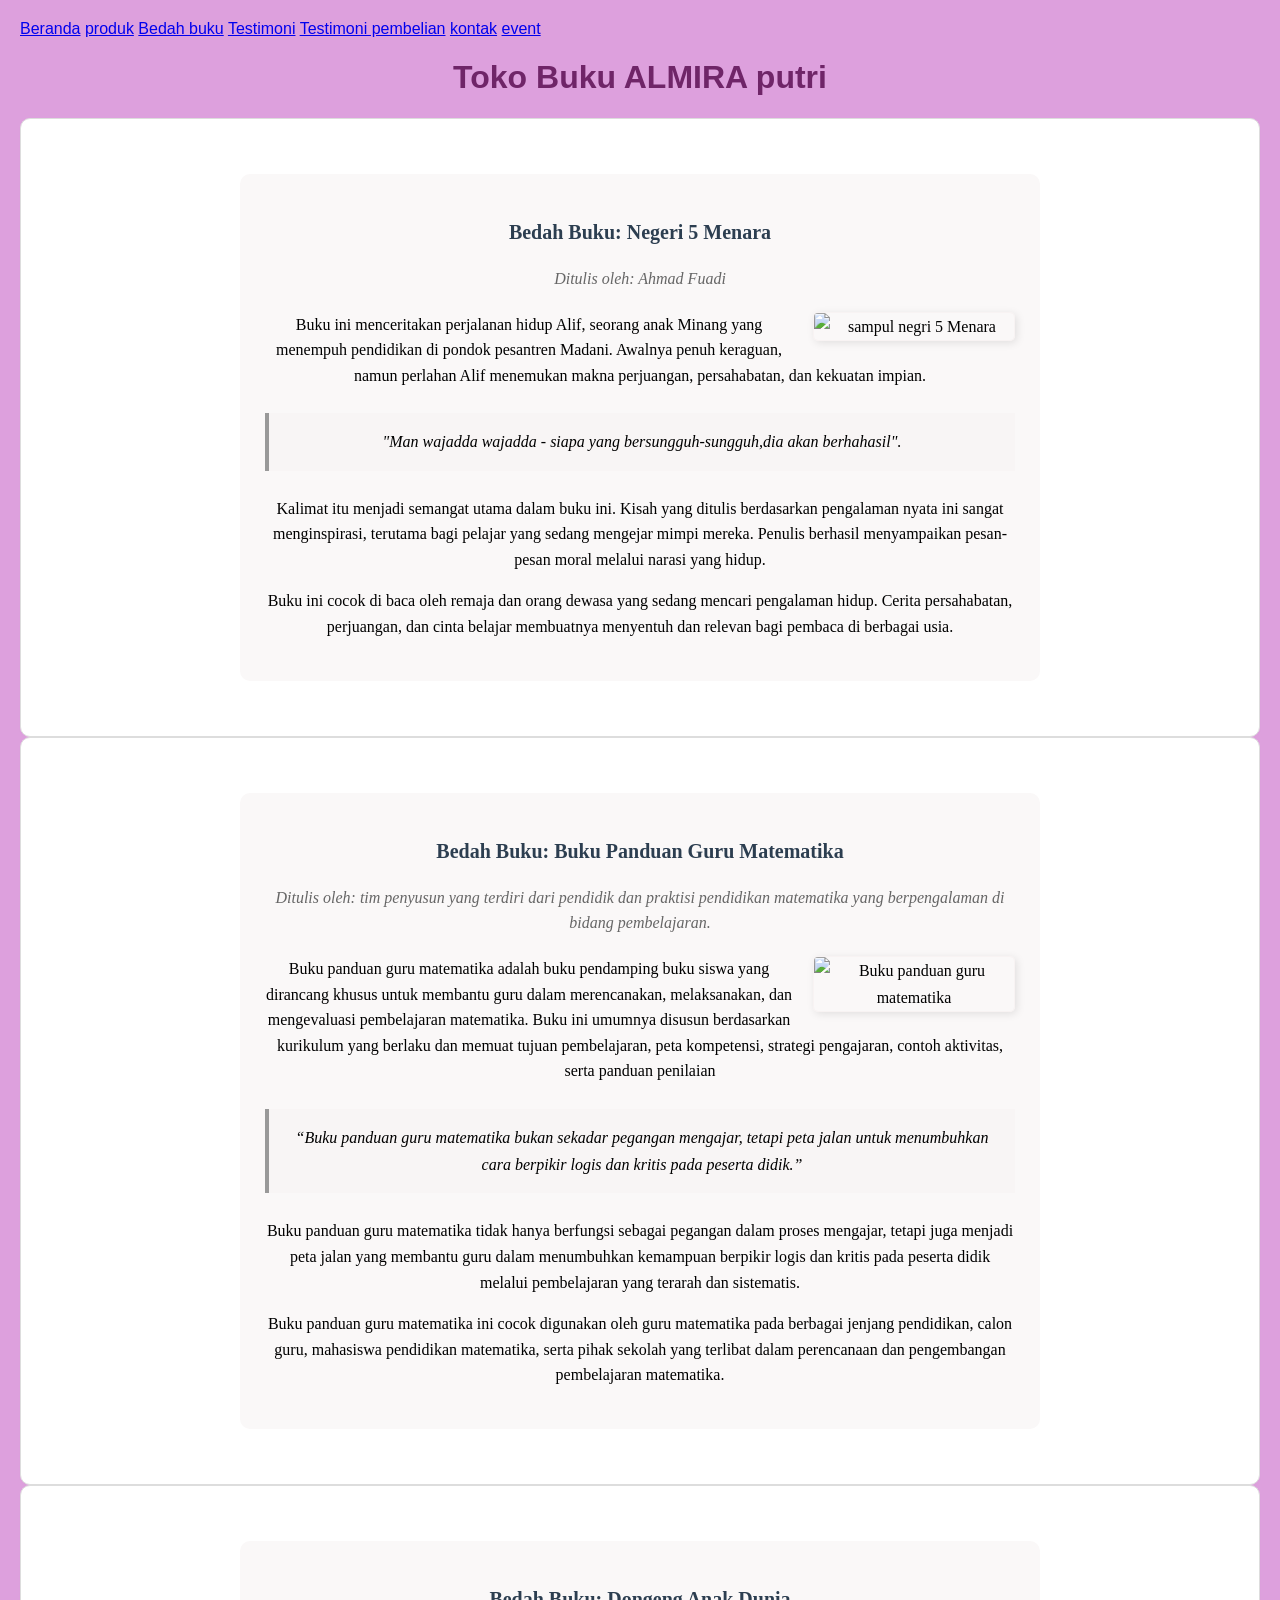
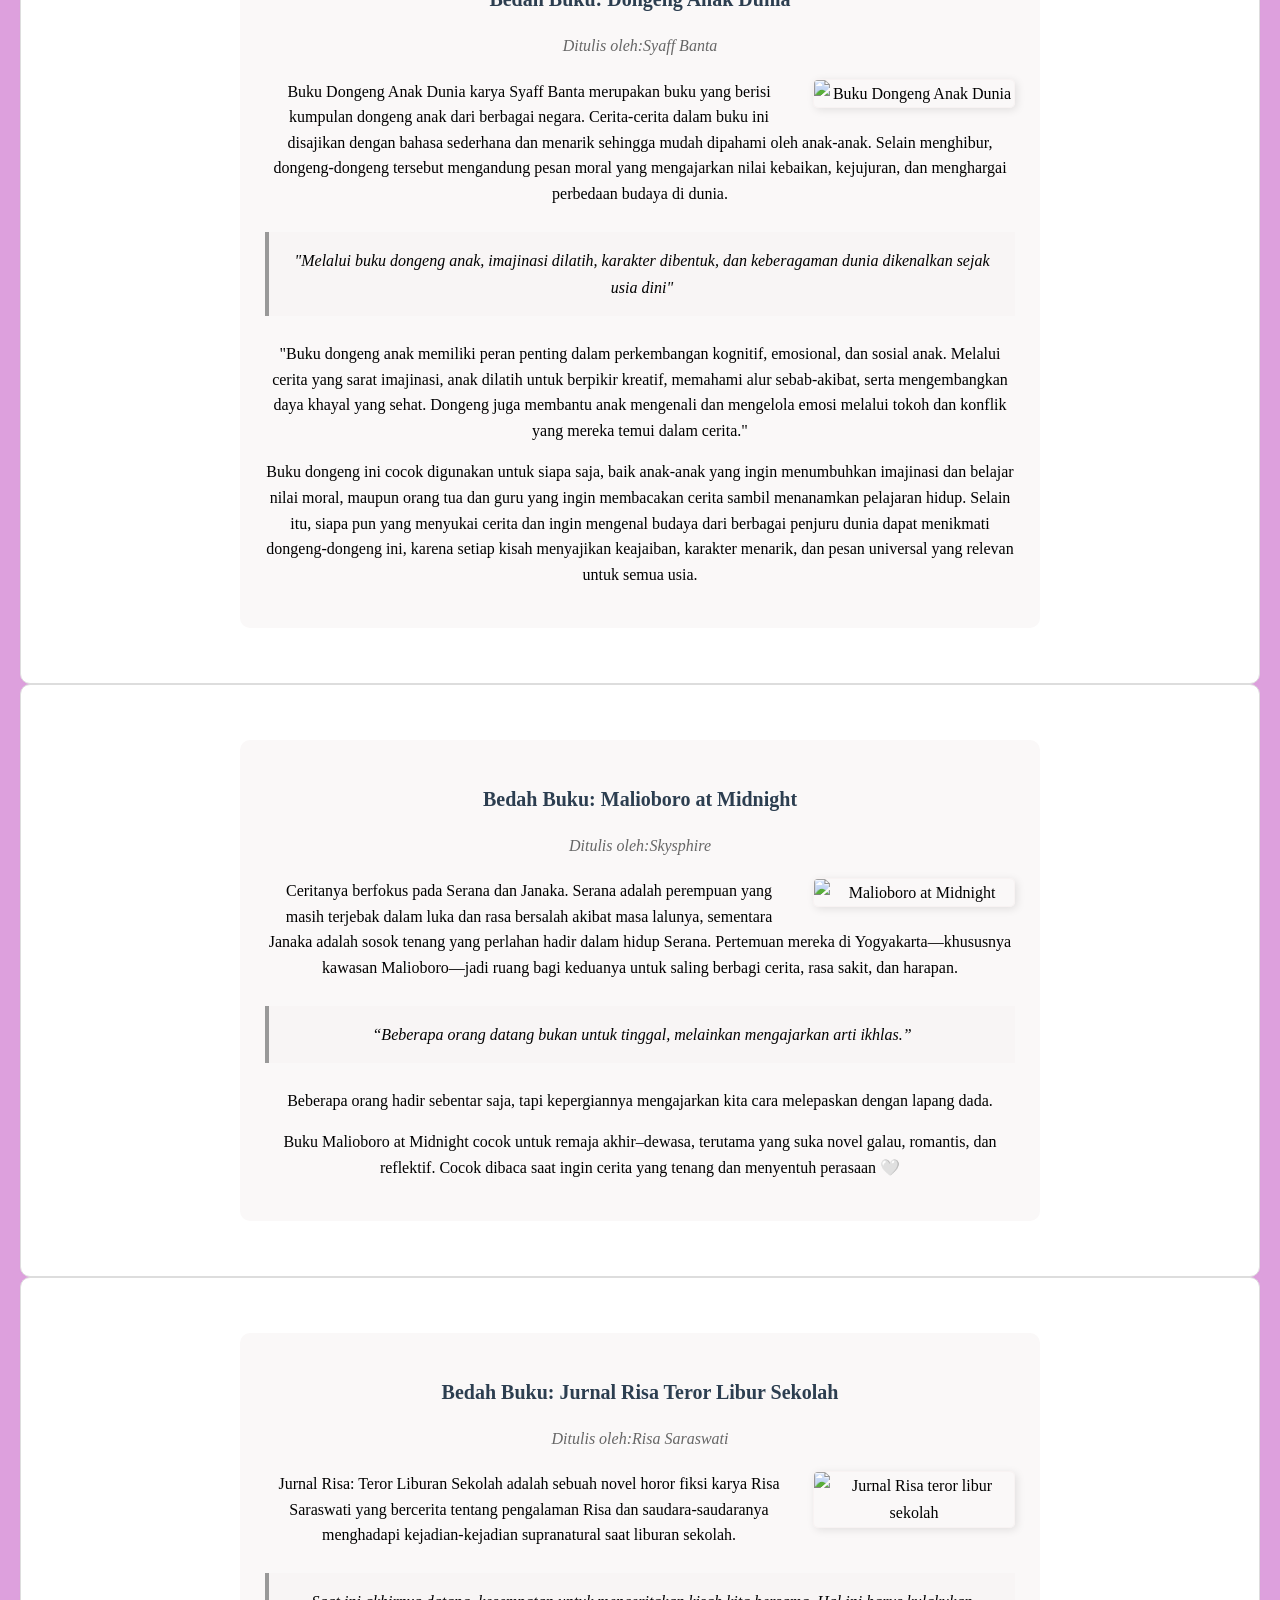
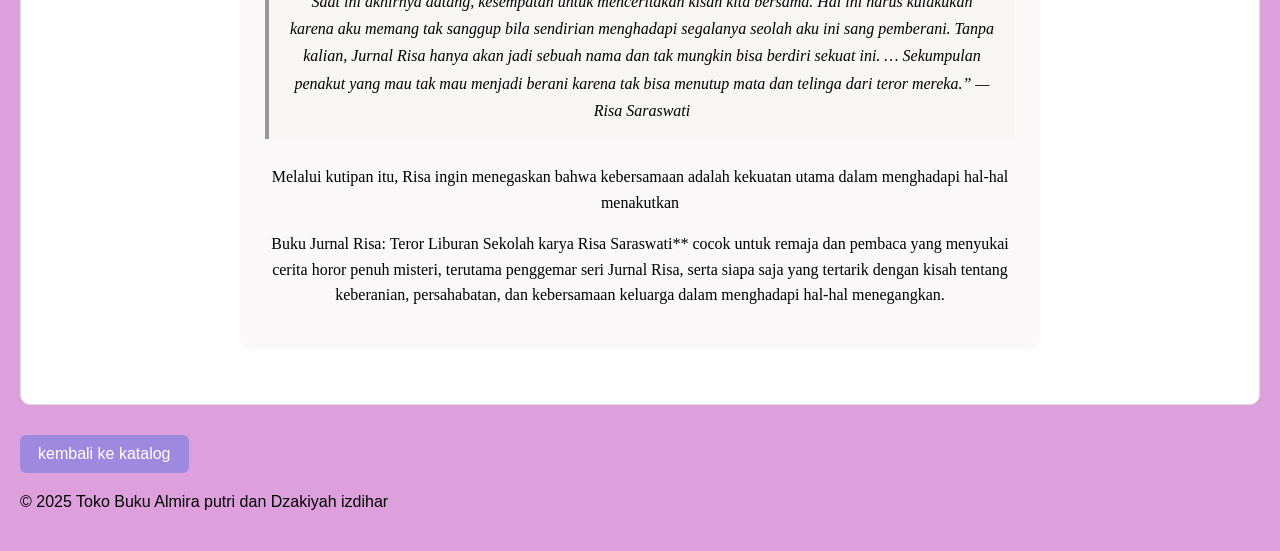
==== bedah-buku.html @ 4a0a6d33 "Add files via upload" ====
<!DOCTYPE html>
<html lang="id">
<head>
<meta charset="UTF-8">
<meta name="viewport" content="width=device-width, initial-scale=1.0">
<title>Profil Usaha Buku</title>
<link rel="stylesheet" href="style.css" />
</head>
<body>
    <nav><a href="index.html">Beranda</a>
        <a href="produk.html">produk</a>
        <a href="bedah-buku.html">Bedah buku</a>
        <a href="testimoni.html">Testimoni</a>
        <a href="tampil-testimoni.html">Testimoni pembelian</a>
        <a href="kontak.html">kontak</a>
        <a href="event.html">event</a>
    </nav>
    <h1>Toko Buku ALMIRA putri</h1>
     <section class="daftar produk">
    <main class="artikel">
    <h2>Bedah Buku: Negeri 5 Menara</h2>
    <p class="penulis">Ditulis oleh: Ahmad Fuadi</p>
    <img src="image tik10/buku 7.jpg" alt="sampul negri 5 Menara" class="sampul">
     <p>
        Buku ini menceritakan perjalanan hidup Alif, seorang anak Minang yang
         menempuh pendidikan di pondok pesantren Madani.
         Awalnya penuh keraguan, namun perlahan Alif menemukan makna perjuangan,
         persahabatan, dan kekuatan impian.
    </p>   
     <blockquote>
        "Man wajadda wajadda - siapa yang bersungguh-sungguh,dia akan berhahasil".
     </blockquote>
     <p>
         Kalimat itu menjadi semangat utama dalam buku ini. Kisah yang ditulis berdasarkan pengalaman 
         nyata ini sangat menginspirasi, terutama bagi pelajar yang sedang mengejar mimpi mereka.
         Penulis berhasil menyampaikan pesan-pesan moral melalui narasi yang hidup.
    </p>
    <p>
        Buku ini cocok di baca oleh remaja dan orang dewasa yang sedang mencari pengalaman hidup.
        Cerita persahabatan, perjuangan, dan cinta belajar membuatnya menyentuh dan relevan bagi pembaca di
        berbagai usia.
    </p>
    </main>
     </section>
     <section class="daftar produk">
    <main class="artikel">
    <h2>Bedah Buku: Buku Panduan Guru Matematika</h2>
    <p class="penulis">Ditulis oleh: tim penyusun yang terdiri dari pendidik dan praktisi pendidikan matematika yang berpengalaman di bidang pembelajaran.</p>
    <img src="image tik10/buku 1.jpg" alt="Buku panduan guru matematika" class="sampul">
     <p>
        Buku panduan guru matematika adalah buku pendamping buku siswa yang dirancang khusus untuk membantu guru dalam merencanakan, melaksanakan, dan mengevaluasi pembelajaran matematika.
         Buku ini umumnya disusun berdasarkan kurikulum yang berlaku dan memuat tujuan pembelajaran, peta kompetensi, strategi pengajaran, contoh aktivitas, serta panduan penilaian
    </p>   
     <blockquote>
        “Buku panduan guru matematika bukan sekadar pegangan mengajar,
         tetapi peta jalan untuk menumbuhkan cara berpikir logis dan kritis pada peserta didik.”
     </blockquote>
     <p>
        Buku panduan guru matematika tidak hanya berfungsi sebagai pegangan dalam proses mengajar,
         tetapi juga menjadi peta jalan yang membantu guru dalam menumbuhkan kemampuan berpikir logis dan kritis pada peserta didik melalui pembelajaran yang terarah dan sistematis.
    </p>
    <p>
        Buku panduan guru matematika ini cocok digunakan oleh guru matematika pada berbagai jenjang pendidikan,
         calon guru, mahasiswa pendidikan matematika, serta pihak sekolah yang terlibat dalam perencanaan dan pengembangan pembelajaran matematika.
    </p>
    </main>
    </section>
    <section class="daftar produk">
    <main class="artikel">
    <h2>Bedah Buku: Dongeng Anak Dunia</h2>
    <p class="penulis">Ditulis oleh:Syaff Banta </p>
    <img src="image tik10/buku 2.jpg" alt="Buku Dongeng Anak Dunia" class="sampul">
     <p>
      Buku Dongeng Anak Dunia karya Syaff Banta merupakan buku yang berisi kumpulan dongeng anak dari berbagai negara. Cerita-cerita dalam buku ini disajikan dengan bahasa sederhana dan menarik sehingga mudah dipahami oleh anak-anak.
      Selain menghibur, dongeng-dongeng tersebut mengandung pesan moral yang mengajarkan nilai kebaikan, kejujuran, dan menghargai perbedaan budaya di dunia.
    </p>   
     <blockquote>
        "Melalui buku dongeng anak, imajinasi dilatih, karakter dibentuk, 
        dan keberagaman dunia dikenalkan sejak usia dini"
     </blockquote>
     <p>
        "Buku dongeng anak memiliki peran penting dalam perkembangan kognitif, emosional, dan sosial anak. Melalui cerita yang sarat imajinasi, anak dilatih untuk berpikir kreatif, memahami alur sebab-akibat, serta mengembangkan daya khayal yang sehat. 
        Dongeng juga membantu anak mengenali dan mengelola emosi melalui tokoh dan konflik yang mereka temui dalam cerita."
    </p>
    <p>
        
    Buku dongeng ini cocok digunakan untuk siapa saja, baik anak-anak yang ingin menumbuhkan imajinasi dan belajar nilai moral,
     maupun orang tua dan guru yang ingin membacakan cerita sambil menanamkan pelajaran hidup. Selain itu,  
    siapa pun yang menyukai cerita dan ingin mengenal budaya dari berbagai penjuru dunia dapat menikmati dongeng-dongeng ini, karena setiap kisah menyajikan keajaiban, karakter menarik, dan pesan universal yang relevan untuk semua usia.
    </p>
    </main>
    </section>
    <section class="daftar produk">
    <main class="artikel">
    <h2>Bedah Buku: Malioboro at Midnight</h2>
    <p class="penulis">Ditulis oleh:Skysphire </p>
    <img src="image tik10/buku 3.jpg" alt="Malioboro at Midnight" class="sampul">
     <p>
        Ceritanya berfokus pada Serana dan Janaka. Serana adalah perempuan yang masih terjebak dalam luka dan rasa bersalah akibat masa lalunya, sementara Janaka adalah sosok tenang yang perlahan hadir dalam hidup Serana. Pertemuan mereka di Yogyakarta—khususnya kawasan Malioboro—jadi ruang bagi keduanya untuk saling berbagi cerita, rasa sakit, dan harapan.
    </p>   
     <blockquote>
        “Beberapa orang datang bukan untuk tinggal, melainkan mengajarkan arti ikhlas.”
     </blockquote>
     <p>
         Beberapa orang hadir sebentar saja, tapi kepergiannya mengajarkan kita cara melepaskan dengan lapang dada.
    </p>
    <p>
        Buku Malioboro at Midnight cocok untuk remaja akhir–dewasa, terutama yang suka novel galau, romantis, dan reflektif. Cocok dibaca saat ingin cerita yang tenang dan menyentuh perasaan 🤍
    </p>
    </main>
     </section>
     <section class="daftar produk">
    <main class="artikel">
    <h2>Bedah Buku: Jurnal Risa Teror Libur Sekolah</h2>
    <p class="penulis">Ditulis oleh:Risa Saraswati</p>
    <img src="image tik10/buku 6.jpeg" alt="Jurnal Risa teror libur sekolah" class="sampul">
     <p>
        Jurnal Risa: Teror Liburan Sekolah adalah sebuah novel horor fiksi karya Risa Saraswati yang bercerita tentang pengalaman Risa dan saudara-saudaranya menghadapi kejadian-kejadian supranatural saat liburan sekolah.
    </p>   
     <blockquote>
      Saat ini akhirnya datang, kesempatan untuk menceritakan kisah kita bersama. Hal ini harus kulakukan karena aku memang tak sanggup bila sendirian menghadapi segalanya seolah aku ini sang pemberani.
Tanpa kalian, Jurnal Risa hanya akan jadi sebuah nama dan tak mungkin bisa berdiri sekuat ini. … Sekumpulan penakut yang mau tak mau menjadi berani karena tak bisa menutup mata dan telinga dari teror mereka.” — Risa Saraswati  
     </blockquote>
     <p>
        Melalui kutipan itu, Risa ingin menegaskan bahwa kebersamaan adalah kekuatan utama dalam menghadapi hal-hal menakutkan 
    </p>
    <p>
     Buku Jurnal Risa: Teror Liburan Sekolah karya Risa Saraswati** cocok untuk remaja dan pembaca yang menyukai cerita horor penuh misteri, terutama penggemar seri Jurnal Risa, serta siapa saja yang tertarik dengan kisah tentang keberanian, persahabatan, dan kebersamaan keluarga dalam menghadapi hal-hal menegangkan.   
    </p>
    </main>
     </section>
          
    
    <a href="produk.html" class="btn-kembali">kembali ke katalog</a>

    <!-- footer section -->
    <footer>
        <p>&copy; 2025 Toko Buku Almira putri dan Dzakiyah izdihar</p>
    </footer>
</body>
</html>
---- style.css ----
body {
    background-color: plum;
    font-family: Arial, sans-serif;
    color: black;
    margin: 0;
    padding: 20px;
}

h1 {
    color: hsl(306, 50%, 29%);
    text-align: center;
    font-family: 'Franklin Gothic Medium', 'Arial Narrow', Arial, sans-serif;
}

h2 {
    color: #010c18;
}

p {
    font-size: 16px;
    line-height: 1.6;
}

/* GRID PRODUK */
.daftar-produk {
    display: grid;
    grid-template-columns: repeat(auto-fit, minmax(250px, 1fr));
    gap: 20px;
    padding: 20px 0;
}

.produk {
    background-color: #fff;
    border: 1px solid #ddd;
    padding: 15px;
    border-radius: 10px;
    text-align: center;
    box-shadow: 0 2px 6px rgba(0,0,0,0.01);
}

.produk img {
    width: 150px;
    height: auto;
    border-radius: 5px;
    margin-bottom: 10px;
}

.produk h2 {
    font-size: 20px;
    color: #2c3e50;
}

.produk h3 {
    font-size: 16px;
    color: #555;
}

.harga {
    font-weight: bold;
    color: #1e1f20;
    font-size: 16px;
}

.deskripsi {
    font-size: 14px;
    color: #555;
}

/* ARTIKEL */
.artikel {
    max-width: 750px;
    margin: 40px auto;
    padding: 25px;
    background-color: #faf8f8;
    font-family: Georgia, serif;
    line-height: 1.7;
    border-radius: 10px;
}

.artikel .penulis {
    font-style: italic;
    color: #666;
    margin-bottom: 20px;
}

.artikel .sampul {
    width: 200px;
    float: right;
    margin: 0 0 20px 20px;
    border: 1px solid #f8f3f3;
    box-shadow: 2px 2px 8px rgba(0,0,0,0.1);
}

.artikel blockquote {
    font-style: italic;
    padding: 15px 20px;
    margin: 25px 0;
    border-left: 4px solid #999;
    background-color: #f8f5f5;
}

/* BUTTON */
.btn-kembali {
    display: inline-block;
    margin-top: 30px;
    padding: 10px 18px;
    background-color: #9e89e1;
    color: white;
    text-decoration: none;
    border-radius: 6px;
}

.btn-kembali:hover {
    background-color: #5327c4;
}

/* FORM */
.formulir {
    max-width: 600px;
    margin: 40px auto;
    padding: 25px;
    background-color: #fafafa;
    border-radius: 10px;
    box-shadow: 0 4px 10px rgba(0,0,0,0.08);
}

.formulir label {
    display: block;
    margin-top: 12px;
    font-weight: bold;
}

form input,
form select,
form textarea {
    width: 100%;
    padding: 10px;
    margin-top: 6px;
    margin-bottom: 15px;
    border-radius: 6px;
    border: 1px solid #ccc;
    font-size: 14px;
}

form button {
    background-color: #3498db;
    color: white;
    padding: 10px 18px;
    border: none;
    border-radius: 6px;
    cursor: pointer;
}

form button:hover {
    background-color: #2980b9;
}
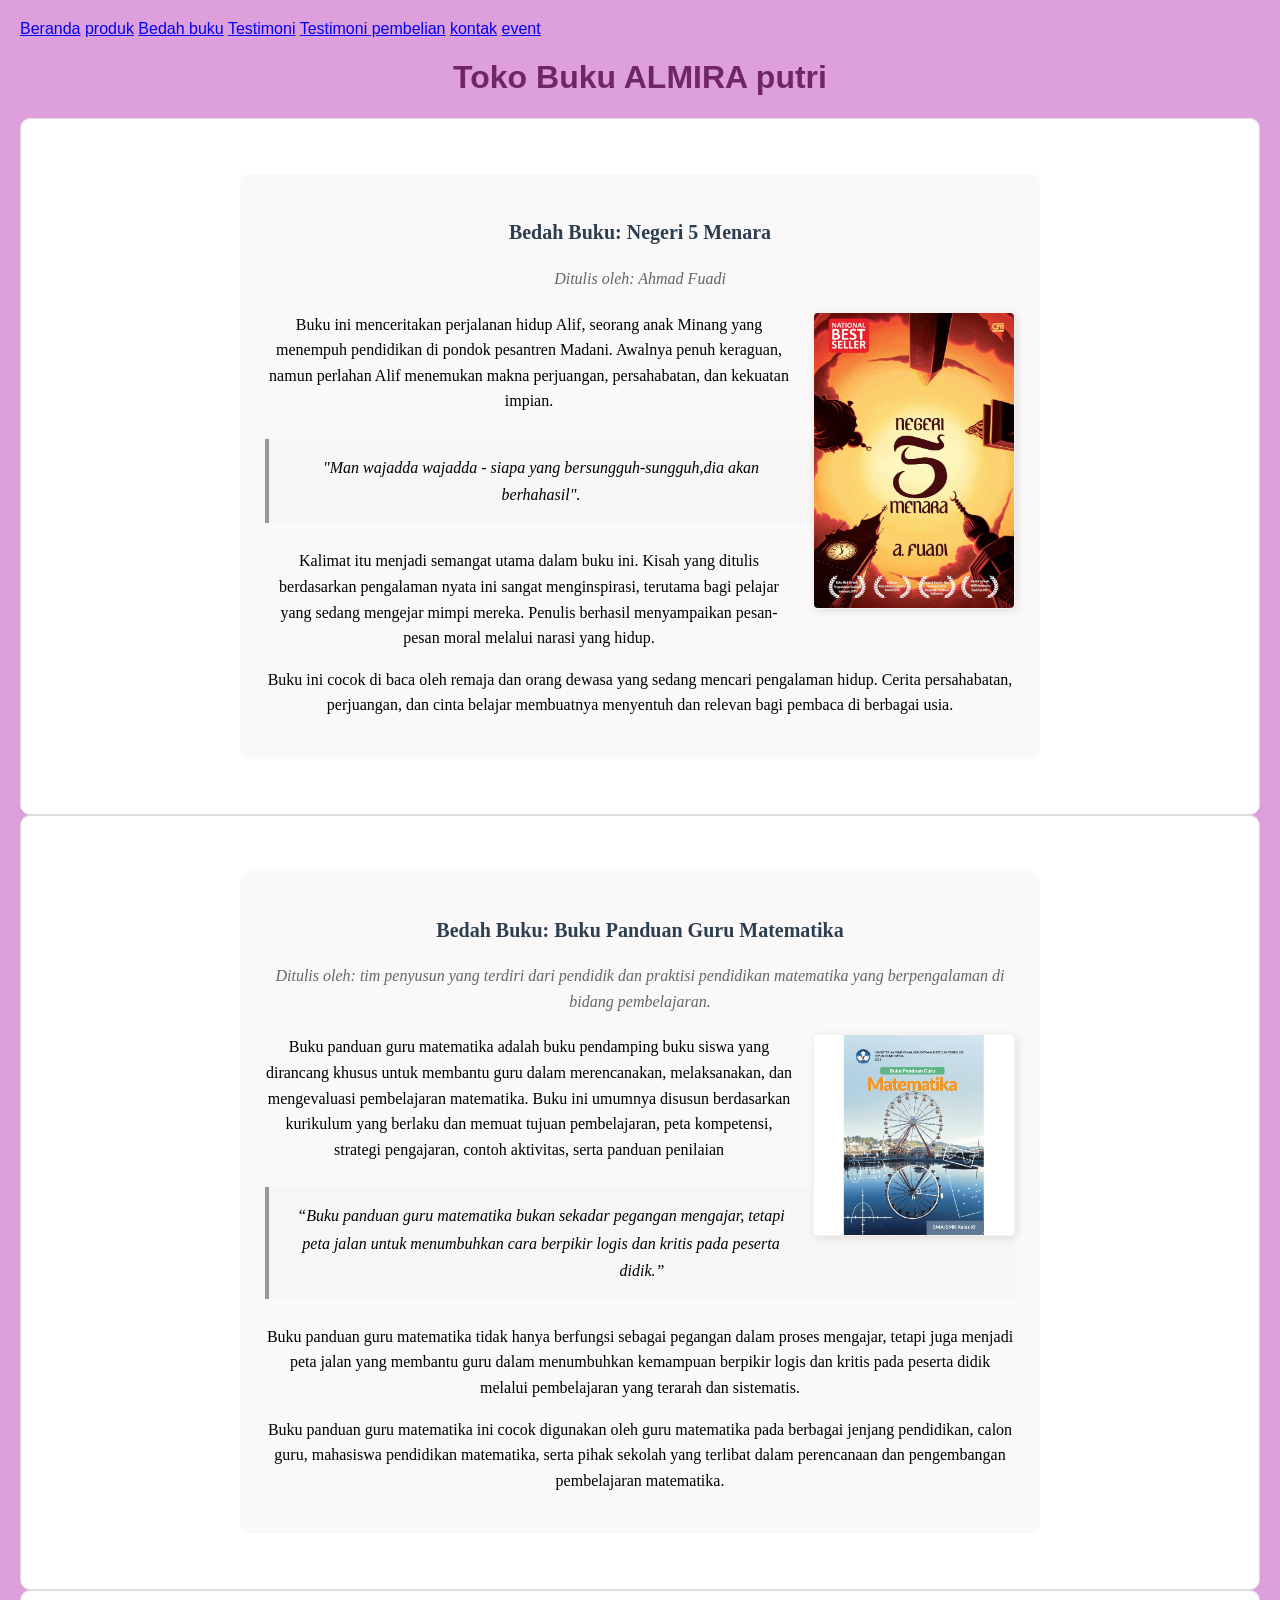
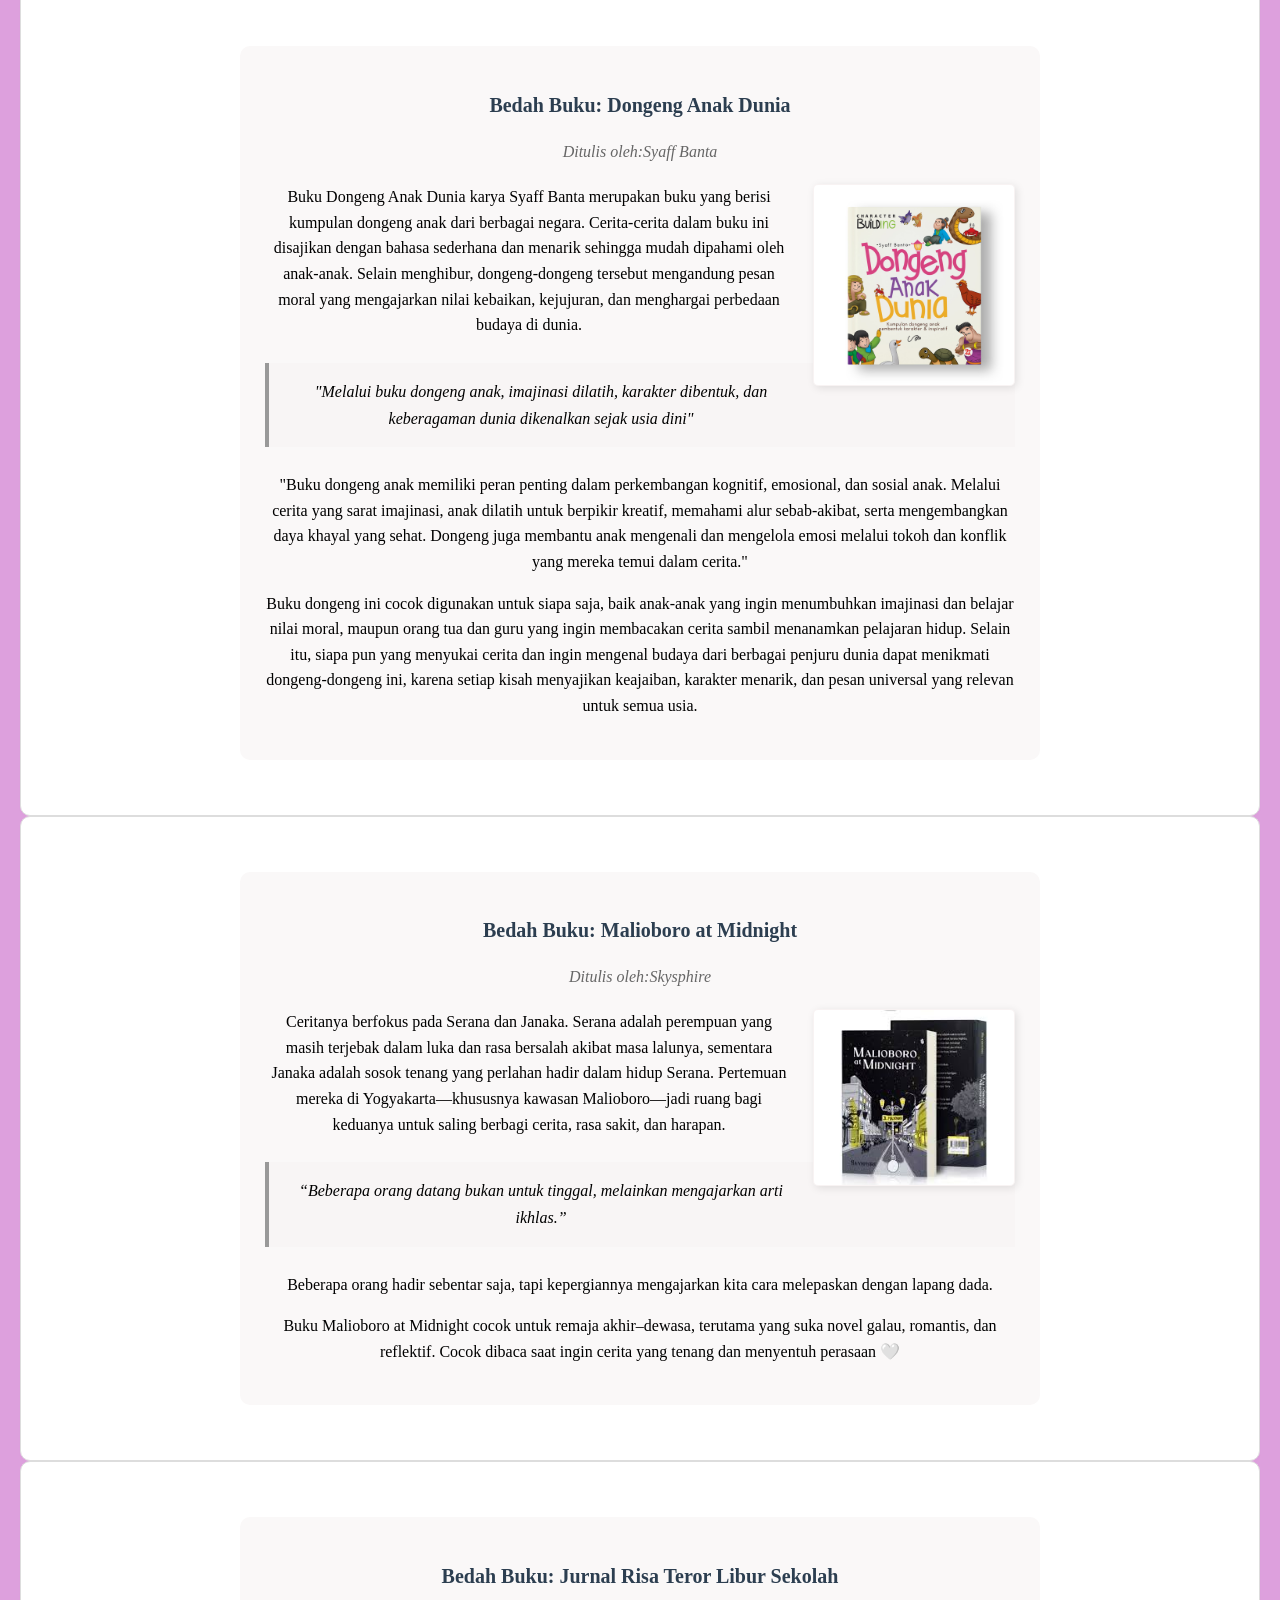
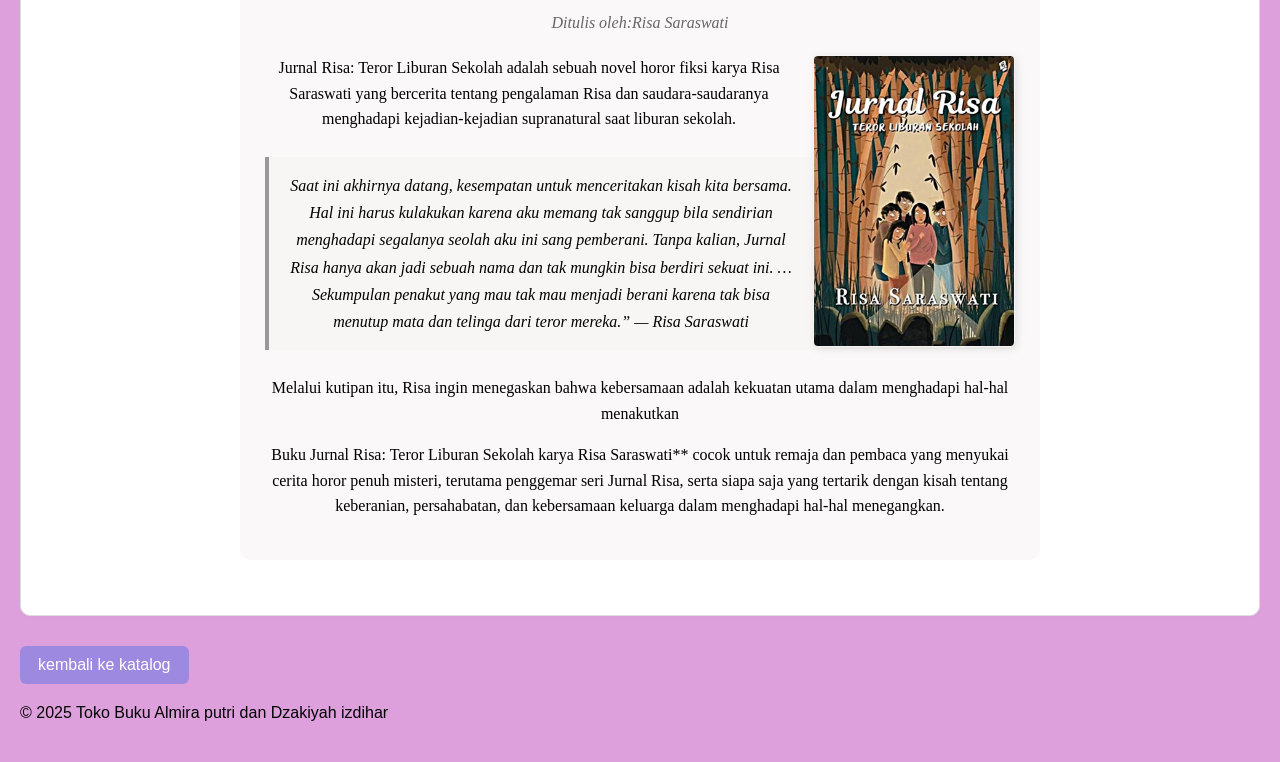
==== commit 2603b11b: "Fix HTML encoding issues in bedah-buku.html" ====
--- a/bedah-buku.html
+++ b/bedah-buku.html
@@ -20,7 +20,7 @@
     <main class="artikel">
     <h2>Bedah Buku: Negeri 5 Menara</h2>
     <p class="penulis">Ditulis oleh: Ahmad Fuadi</p>
-    <img src="image tik10/buku 7.jpg" alt="sampul negri 5 Menara" class="sampul">
+    <img src="buku 7.jpg" alt="sampul negri 5 Menara" class="sampul">
      <p>
         Buku ini menceritakan perjalanan hidup Alif, seorang anak Minang yang
          menempuh pendidikan di pondok pesantren Madani.
@@ -46,7 +46,7 @@
     <main class="artikel">
     <h2>Bedah Buku: Buku Panduan Guru Matematika</h2>
     <p class="penulis">Ditulis oleh: tim penyusun yang terdiri dari pendidik dan praktisi pendidikan matematika yang berpengalaman di bidang pembelajaran.</p>
-    <img src="image tik10/buku 1.jpg" alt="Buku panduan guru matematika" class="sampul">
+    <img src="buku 1.jpg" alt="Buku panduan guru matematika" class="sampul">
      <p>
         Buku panduan guru matematika adalah buku pendamping buku siswa yang dirancang khusus untuk membantu guru dalam merencanakan, melaksanakan, dan mengevaluasi pembelajaran matematika.
          Buku ini umumnya disusun berdasarkan kurikulum yang berlaku dan memuat tujuan pembelajaran, peta kompetensi, strategi pengajaran, contoh aktivitas, serta panduan penilaian
@@ -69,7 +69,7 @@
     <main class="artikel">
     <h2>Bedah Buku: Dongeng Anak Dunia</h2>
     <p class="penulis">Ditulis oleh:Syaff Banta </p>
-    <img src="image tik10/buku 2.jpg" alt="Buku Dongeng Anak Dunia" class="sampul">
+    <img src="buku 2.jpg" alt="Buku Dongeng Anak Dunia" class="sampul">
      <p>
       Buku Dongeng Anak Dunia karya Syaff Banta merupakan buku yang berisi kumpulan dongeng anak dari berbagai negara. Cerita-cerita dalam buku ini disajikan dengan bahasa sederhana dan menarik sehingga mudah dipahami oleh anak-anak.
       Selain menghibur, dongeng-dongeng tersebut mengandung pesan moral yang mengajarkan nilai kebaikan, kejujuran, dan menghargai perbedaan budaya di dunia.
@@ -94,7 +94,7 @@
     <main class="artikel">
     <h2>Bedah Buku: Malioboro at Midnight</h2>
     <p class="penulis">Ditulis oleh:Skysphire </p>
-    <img src="image tik10/buku 3.jpg" alt="Malioboro at Midnight" class="sampul">
+    <img src="buku 3.jpg" alt="Malioboro at Midnight" class="sampul">
      <p>
         Ceritanya berfokus pada Serana dan Janaka. Serana adalah perempuan yang masih terjebak dalam luka dan rasa bersalah akibat masa lalunya, sementara Janaka adalah sosok tenang yang perlahan hadir dalam hidup Serana. Pertemuan mereka di Yogyakarta—khususnya kawasan Malioboro—jadi ruang bagi keduanya untuk saling berbagi cerita, rasa sakit, dan harapan.
     </p>   
@@ -113,7 +113,7 @@
     <main class="artikel">
     <h2>Bedah Buku: Jurnal Risa Teror Libur Sekolah</h2>
     <p class="penulis">Ditulis oleh:Risa Saraswati</p>
-    <img src="image tik10/buku 6.jpeg" alt="Jurnal Risa teror libur sekolah" class="sampul">
+    <img src="buku 6.jpeg" alt="Jurnal Risa teror libur sekolah" class="sampul">
      <p>
         Jurnal Risa: Teror Liburan Sekolah adalah sebuah novel horor fiksi karya Risa Saraswati yang bercerita tentang pengalaman Risa dan saudara-saudaranya menghadapi kejadian-kejadian supranatural saat liburan sekolah.
     </p>   
@@ -141,3 +141,4 @@
 </html>
     
      
+
